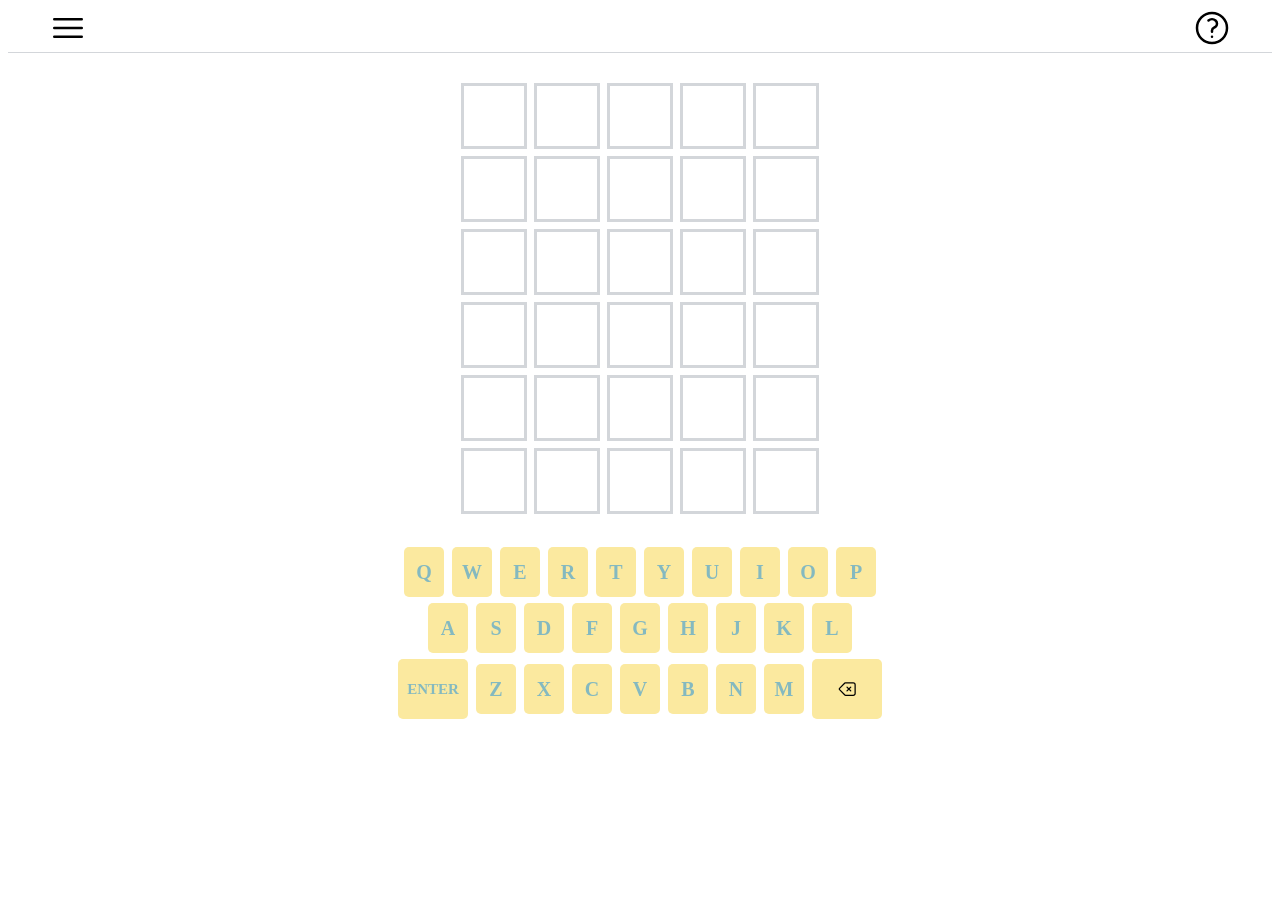
==== index.html @ 8850cfde "[wordle] HTML, CSS 구현 header, main, footer 구현" ====
<!DOCTYPE html>
<html lang="en">
  <head>
    <meta charset="UTF-8" />
    <meta name="viewport" content="width=device-width, initial-scale=1.0" />
    <link rel="stylesheet" href="css/main.css" />
    <title>wordle :-)</title>
  </head>
  <body>
    <header>
      <div class="header-bar">
        <div class="menu">
          <img src="assets/menu.svg" class="icon" alt="menu" />
        </div>
        <div class="timer"></div>
        <div class="howToPlay">
          <img src="assets/question.svg" class="icon" alt="question" />
        </div>
      </div>
    </header>

    <!-- wordle 보드판 -->
    <main>
      <div class="board-row row-0">
        <div class="board-block"></div>
        <div class="board-block"></div>
        <div class="board-block"></div>
        <div class="board-block"></div>
        <div class="board-block"></div>
      </div>
      <div class="board-row row-1">
        <div class="board-block"></div>
        <div class="board-block"></div>
        <div class="board-block"></div>
        <div class="board-block"></div>
        <div class="board-block"></div>
      </div>
      <div class="board-row row-2">
        <div class="board-block"></div>
        <div class="board-block"></div>
        <div class="board-block"></div>
        <div class="board-block"></div>
        <div class="board-block"></div>
      </div>
      <div class="board-row row-3">
        <div class="board-block"></div>
        <div class="board-block"></div>
        <div class="board-block"></div>
        <div class="board-block"></div>
        <div class="board-block"></div>
      </div>
      <div class="board-row row-4">
        <div class="board-block"></div>
        <div class="board-block"></div>
        <div class="board-block"></div>
        <div class="board-block"></div>
        <div class="board-block"></div>
      </div>
      <div class="board-row row-5">
        <div class="board-block"></div>
        <div class="board-block"></div>
        <div class="board-block"></div>
        <div class="board-block"></div>
        <div class="board-block"></div>
      </div>
    </main>

    <!-- 키보드 자판 -->
    <footer>
      <div class="keyboard-row row-0">
        <div class="keyboard-block" data-key="Q">Q</div>
        <div class="keyboard-block" data-key="W">W</div>
        <div class="keyboard-block" data-key="E">E</div>
        <div class="keyboard-block" data-key="R">R</div>
        <div class="keyboard-block" data-key="T">T</div>
        <div class="keyboard-block" data-key="Y">Y</div>
        <div class="keyboard-block" data-key="U">U</div>
        <div class="keyboard-block" data-key="I">I</div>
        <div class="keyboard-block" data-key="O">O</div>
        <div class="keyboard-block" data-key="P">P</div>
      </div>
      <div class="keyboard-row row-1">
        <div class="keyboard-block" data-key="A">A</div>
        <div class="keyboard-block" data-key="S">S</div>
        <div class="keyboard-block" data-key="D">D</div>
        <div class="keyboard-block" data-key="F">F</div>
        <div class="keyboard-block" data-key="G">G</div>
        <div class="keyboard-block" data-key="H">H</div>
        <div class="keyboard-block" data-key="J">J</div>
        <div class="keyboard-block" data-key="K">K</div>
        <div class="keyboard-block" data-key="L">L</div>
      </div>
      <div class="keyboard-row row-2">
        <div class="keyboard-block pointKey" data-key="ENTER">ENTER</div>
        <div class="keyboard-block" data-key="S">Z</div>
        <div class="keyboard-block" data-key="D">X</div>
        <div class="keyboard-block" data-key="F">C</div>
        <div class="keyboard-block" data-key="G">V</div>
        <div class="keyboard-block" data-key="H">B</div>
        <div class="keyboard-block" data-key="J">N</div>
        <div class="keyboard-block" data-key="K">M</div>
        <div class="keyboard-block pointKey" data-key="L">
          <img src="assets/remove.svg" alt="remove" />
        </div>
      </div>
    </footer>
  </body>
</html>
---- css/main.css ----
:root {
  --main-color: #fbe99f;
  --box-color: #d3d6da;
  --sub-color: #84b9c0;
}

/* header */
.header-bar {
  border-bottom: 1px solid var(--box-color);
  display: flex;
  justify-content: space-between;
  padding: 0 40px;
}

.header-bar .icon {
  width: 40px;
  height: 40px;
  cursor: pointer;
}

/* main */
main {
  display: flex;
  flex-direction: column;
  justify-content: center;
  align-items: center;
  gap: 7px;
  padding: 30px;
}

.board-row {
  display: flex;
  justify-content: center;
  align-items: center;
  gap: 7px;
}

.board-block {
  display: flex;
  justify-content: center;
  align-items: center;
  border: 3px solid var(--box-color);
  width: 60px;
  height: 60px;
}

/* footer */
footer {
  display: flex;
  flex-direction: column;
  justify-content: center;
  align-items: center;
}

.keyboard-row {
  display: flex;
  justify-content: center;
  align-items: center;
  gap: 2px;
}

.keyboard-block {
  display: flex;
  justify-content: center;
  align-items: center;
  background-color: var(--main-color);
  color: var(--sub-color);
  font-weight: bold;
  font-size: 20px;
  border-radius: 5px;
  padding: 10px 10px;
  margin: 3px 3px;
  width: 20px;
  height: 30px;
  cursor: pointer;
}

.keyboard-block.pointKey {
  width: 50px;
  height: 40px;
  font-size: 15px;
}

.keyboard-block img {
  width: 20px;
  height: 20px;
}
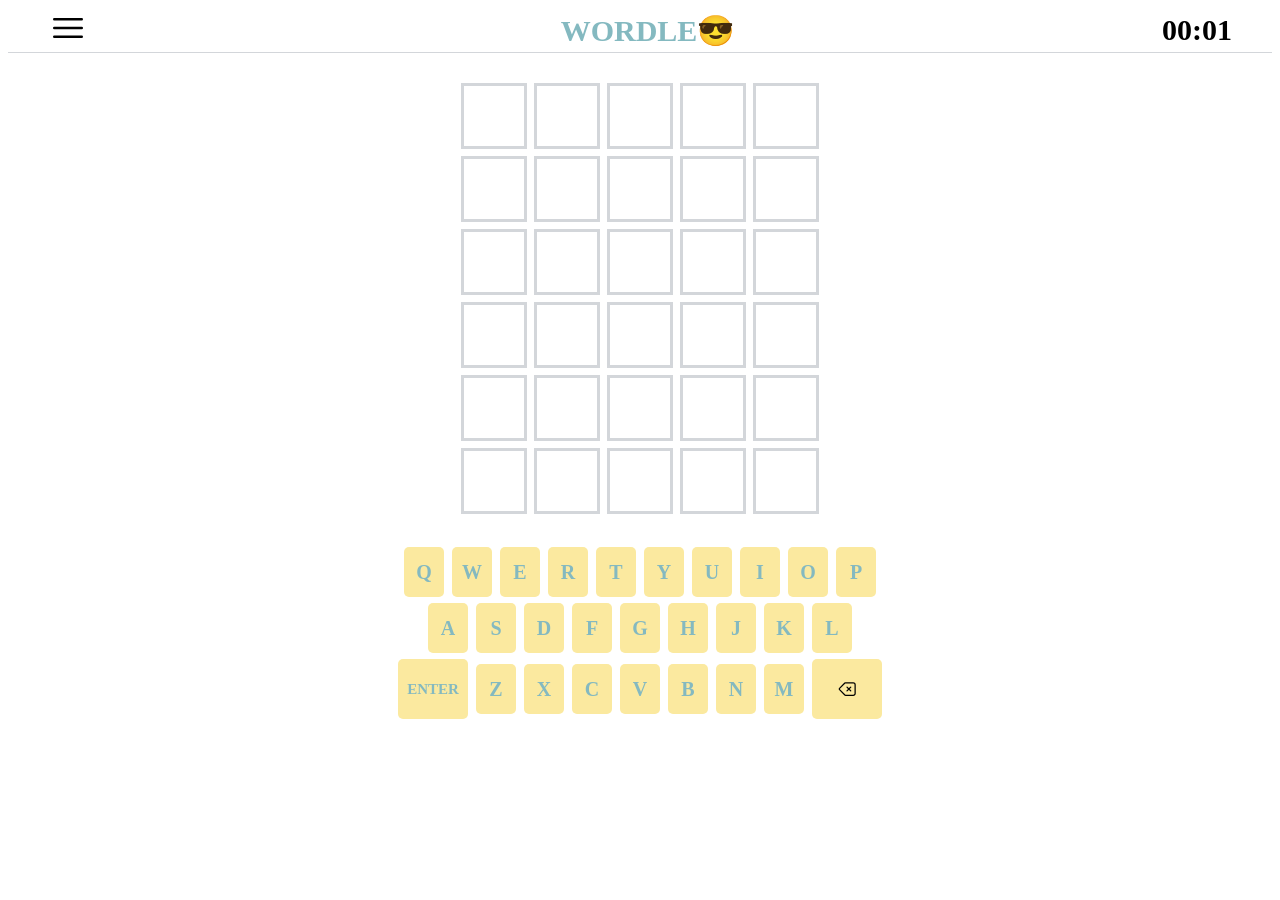
==== commit 411c034f: "[wordle] css, Javascript 로직 부분 완성 1. 5글자 단어 (존재하는 단어가 아니어도 됨) 2. 6번의 시도 가능 3. 존재하면 노란색, 위치도 맞으면 초록색으" ====
--- a/index.html
+++ b/index.html
@@ -12,56 +12,56 @@
         <div class="menu">
           <img src="assets/menu.svg" class="icon" alt="menu" />
         </div>
-        <div class="timer"></div>
-        <div class="howToPlay">
-          <img src="assets/question.svg" class="icon" alt="question" />
+        <div class="title">WORDLE😎</div>
+        <div class="timer-div">
+          <div class="timer"></div>
         </div>
       </div>
     </header>
 
     <!-- wordle 보드판 -->
-    <main>
+    <main id="main">
       <div class="board-row row-0">
-        <div class="board-block"></div>
-        <div class="board-block"></div>
-        <div class="board-block"></div>
-        <div class="board-block"></div>
-        <div class="board-block"></div>
+        <div class="board-block" data-index="00"></div>
+        <div class="board-block" data-index="01"></div>
+        <div class="board-block" data-index="02"></div>
+        <div class="board-block" data-index="03"></div>
+        <div class="board-block" data-index="04"></div>
       </div>
       <div class="board-row row-1">
-        <div class="board-block"></div>
-        <div class="board-block"></div>
-        <div class="board-block"></div>
-        <div class="board-block"></div>
-        <div class="board-block"></div>
+        <div class="board-block" data-index="10"></div>
+        <div class="board-block" data-index="11"></div>
+        <div class="board-block" data-index="12"></div>
+        <div class="board-block" data-index="13"></div>
+        <div class="board-block" data-index="14"></div>
       </div>
       <div class="board-row row-2">
-        <div class="board-block"></div>
-        <div class="board-block"></div>
-        <div class="board-block"></div>
-        <div class="board-block"></div>
-        <div class="board-block"></div>
+        <div class="board-block" data-index="20"></div>
+        <div class="board-block" data-index="21"></div>
+        <div class="board-block" data-index="22"></div>
+        <div class="board-block" data-index="23"></div>
+        <div class="board-block" data-index="24"></div>
       </div>
       <div class="board-row row-3">
-        <div class="board-block"></div>
-        <div class="board-block"></div>
-        <div class="board-block"></div>
-        <div class="board-block"></div>
-        <div class="board-block"></div>
+        <div class="board-block" data-index="30"></div>
+        <div class="board-block" data-index="31"></div>
+        <div class="board-block" data-index="32"></div>
+        <div class="board-block" data-index="33"></div>
+        <div class="board-block" data-index="34"></div>
       </div>
       <div class="board-row row-4">
-        <div class="board-block"></div>
-        <div class="board-block"></div>
-        <div class="board-block"></div>
-        <div class="board-block"></div>
-        <div class="board-block"></div>
+        <div class="board-block" data-index="40"></div>
+        <div class="board-block" data-index="41"></div>
+        <div class="board-block" data-index="42"></div>
+        <div class="board-block" data-index="43"></div>
+        <div class="board-block" data-index="44"></div>
       </div>
       <div class="board-row row-5">
-        <div class="board-block"></div>
-        <div class="board-block"></div>
-        <div class="board-block"></div>
-        <div class="board-block"></div>
-        <div class="board-block"></div>
+        <div class="board-block" data-index="50"></div>
+        <div class="board-block" data-index="51"></div>
+        <div class="board-block" data-index="52"></div>
+        <div class="board-block" data-index="53"></div>
+        <div class="board-block" data-index="54"></div>
       </div>
     </main>
 
@@ -104,5 +104,6 @@
         </div>
       </div>
     </footer>
+    <script src="js/index.js"></script>
   </body>
 </html>
--- a/css/main.css
+++ b/css/main.css
@@ -18,8 +18,29 @@
   cursor: pointer;
 }
 
+.header-bar .title {
+  font-size: 30px;
+  font-weight: bold;
+  padding-top: 5px;
+  color: var(--sub-color);
+  margin-left: 45px;
+}
+
+.header-bar .timer-div {
+  width: 30px;
+  height: 30px;
+  margin-right: 40px;
+}
+
+.header-bar .timer {
+  font-size: 30px;
+  font-weight: bold;
+  padding-top: 5px;
+}
+
 /* main */
 main {
+  position: relative;
   display: flex;
   flex-direction: column;
   justify-content: center;
@@ -42,6 +63,8 @@
   border: 3px solid var(--box-color);
   width: 60px;
   height: 60px;
+  font-weight: bold;
+  font-size: 40px;
 }
 
 /* footer */
@@ -50,6 +73,7 @@
   flex-direction: column;
   justify-content: center;
   align-items: center;
+  margin-bottom: 20px;
 }
 
 .keyboard-row {
@@ -75,6 +99,14 @@
   cursor: pointer;
 }
 
+.keyboard-block:hover {
+  filter: brightness(0.95);
+}
+
+.keyboard-block:active {
+  box-shadow: 0px 0px 3px rgba(0, 0, 0, 0.2);
+}
+
 .keyboard-block.pointKey {
   width: 50px;
   height: 40px;
@@ -85,3 +117,22 @@
   width: 20px;
   height: 20px;
 }
+
+/* js로 css 추가 */
+.game-end-message {
+  display: flex;
+  justify-content: center;
+  align-items: center;
+  position: absolute;
+  top: 50%;
+  left: 50%;
+  transform: translate(-50%, -50%);
+  background-color: white;
+  width: 200px;
+  height: 100px;
+  border: 1px solid #ccc;
+  border-radius: 8px;
+  font-size: 16px;
+  font-weight: bold;
+  z-index: 9999;
+}
